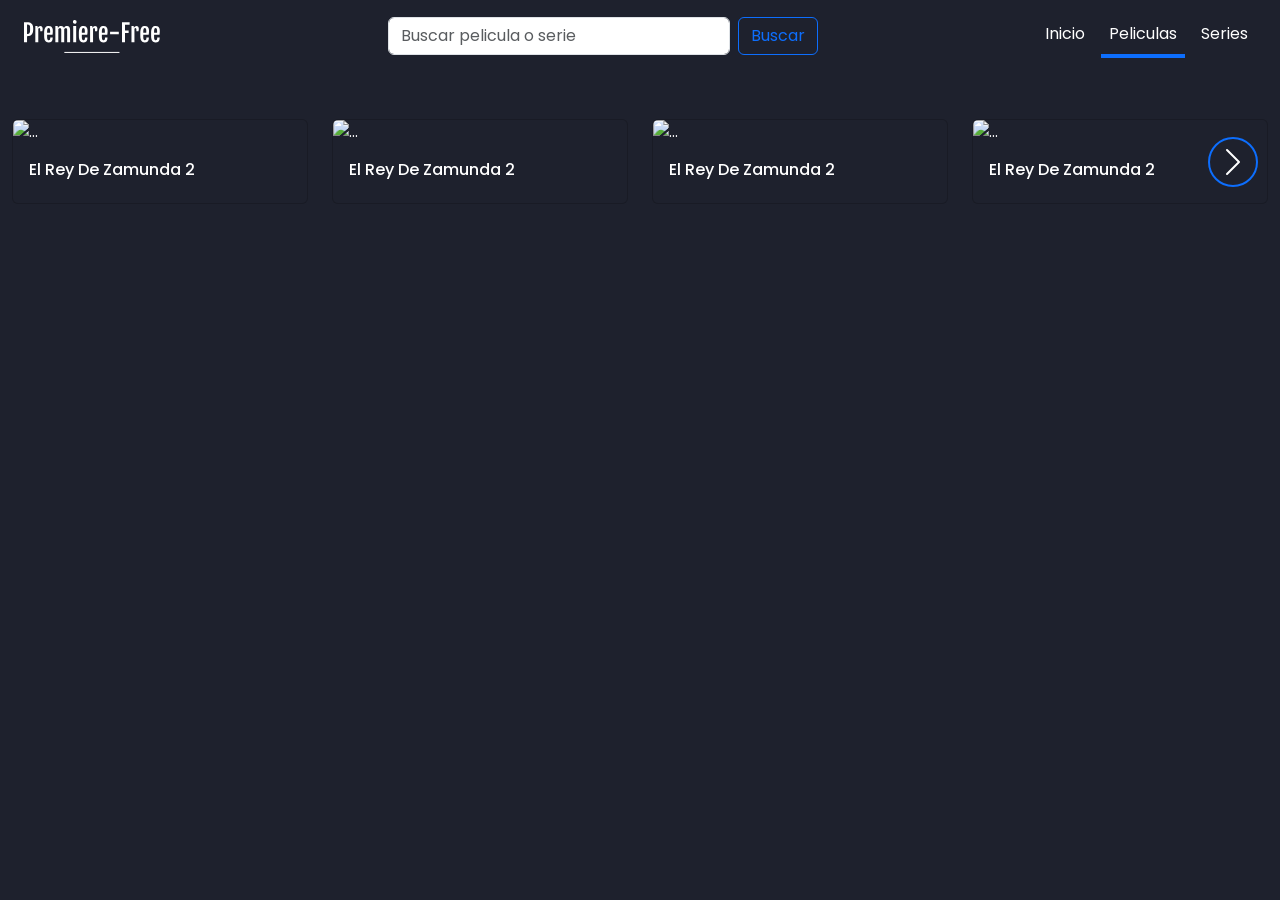
==== pages/peliculas.html @ c3f5a0e3 "30 de marzo" ====
<!DOCTYPE html>
<html lang="en">

<head>
    <meta charset="UTF-8">
    <meta http-equiv="X-UA-Compatible" content="IE=edge">
    <meta name="viewport" content="width=device-width, initial-scale=1.0">
    <!-- Bootstrap -->
    <link href="https://cdn.jsdelivr.net/npm/bootstrap@5.0.0-beta3/dist/css/bootstrap.min.css" rel="stylesheet"
        integrity="sha384-eOJMYsd53ii+scO/bJGFsiCZc+5NDVN2yr8+0RDqr0Ql0h+rP48ckxlpbzKgwra6" crossorigin="anonymous">
    <!-- Estilos CSS -->
    <link rel="stylesheet" href="/style/style.css">
    <!-- Icon -->
    <link rel="shortcut icon" href="https://icons.iconarchive.com/icons/ariil/alphabet/256/Letter-P-icon.png"
        type="image/x-icon" />
    <!-- Fonts -->
    <link rel="preconnect" href="https://fonts.gstatic.com">
    <link href="https://fonts.googleapis.com/css2?family=Poppins:wght@100;200;300;400;500;600;700;800;900&display=swap"
        rel="stylesheet">
    <link rel="stylesheet" href="/style/nomalize.css">
    <title>Premiere Free</title>
</head>

<body>
    <div class="container-fluid">
        <nav class="navbar navbar-expand-sm navbar-dark sticky-top" style="background-color: #1e212d;">
            <div class="container-fluid">
                <a class="navbar-brand text-nowrap" href="/index.html"><img src="/img/logo.svg" alt="logo"></a>
                <button class="navbar-toggler" type="button" data-bs-toggle="collapse" data-bs-target="#navbarNav"
                    aria-controls="navbarNav" aria-expanded="false" aria-label="Toggle navigation">
                    <span class="navbar-toggler-icon"></span>
                </button>

                <div class="collapse navbar-collapse justify-content-end" id="navbarNav">
                    <div class="container-fluid d-flex justify-content-center ">
                        <form class="d-flex">
                            <input class="form-control me-2" type="search" placeholder="Buscar pelicula o serie"
                                aria-label="Search">
                            <button class="btn btn-outline-primary" type="submit">Buscar</button>
                        </form>
                    </div>
                    <div class="navbar-nav text-center ">
                        <ul class="navbar-nav ">
                            <li class="nav-item">
                                <a class="nav-link nav-color active" href="/index.html">Inicio</a>
                            </li>
                            <li class="nav-item">
                                <a class="nav-link nav-color border-4 border-bottom border-primary active"
                                    href="/pages/peliculas.html">Peliculas</a>
                            </li>
                            <li class="nav-item">
                                <a class="nav-link nav-color active" href="/pages/series.html">Series</a>
                            </li>
                        </ul>
                    </div>
                </div>
            </div>
        </nav>

        <div id="carouselExampleControlsNoTouching" class="carousel slide py-5" data-bs-touch="false"
            data-bs-interval="false">
            <div class="carousel-inner">
                <div class="carousel-item active">
                    <div class="row">
                        <div class="col-3">
                            <div class="card ">
                                <img src="https://i.blogs.es/f60c54/el-rey-de-zamunda-cartel/840_560.jpeg"
                                    class="card-img-top" alt="...">
                                <div class="card-body">
                                    <h6 class="card-title">El Rey De Zamunda 2</h6>
                                </div>
                            </div>
                        </div>
                        <div class="col-3">
                            <div class="card ">
                                <img src="https://i.blogs.es/f60c54/el-rey-de-zamunda-cartel/840_560.jpeg"
                                    class="card-img-top" alt="...">
                                <div class="card-body">
                                    <h6 class="card-title">El Rey De Zamunda 2</h6>
                                </div>
                            </div>
                        </div>
                        <div class="col-3">
                            <div class="card ">
                                <img src="https://i.blogs.es/f60c54/el-rey-de-zamunda-cartel/840_560.jpeg"
                                    class="card-img-top" alt="...">
                                <div class="card-body">
                                    <h6 class="card-title">El Rey De Zamunda 2</h6>
                                </div>
                            </div>
                        </div>
                        <div class="col-3">
                            <div class="card ">
                                <img src="https://i.blogs.es/f60c54/el-rey-de-zamunda-cartel/840_560.jpeg"
                                    class="card-img-top" alt="...">
                                <div class="card-body">
                                    <h6 class="card-title">El Rey De Zamunda 2</h6>
                                </div>
                            </div>
                        </div>
                        
                    </div>
                </div>
                <div class="carousel-item ">
                    <div class="row">
                        <div class="col-3">
                            <div class="card ">
                                <img src="https://i.blogs.es/f60c54/el-rey-de-zamunda-cartel/840_560.jpeg"
                                    class="card-img-top" alt="...">
                                <div class="card-body">
                                    <h6 class="card-title">El Rey De Zamunda 2</h6>
                                </div>
                            </div>
                        </div>
                        <div class="col-3">
                            <div class="card ">
                                <img src="https://i.blogs.es/f60c54/el-rey-de-zamunda-cartel/840_560.jpeg"
                                    class="card-img-top" alt="...">
                                <div class="card-body">
                                    <h6 class="card-title">El Rey De Zamunda 2</h6>
                                </div>
                            </div>
                        </div>
                        <div class="col-3">
                            <div class="card ">
                                <img src="https://i.blogs.es/f60c54/el-rey-de-zamunda-cartel/840_560.jpeg"
                                    class="card-img-top" alt="...">
                                <div class="card-body">
                                    <h6 class="card-title">El Rey De Zamunda 2</h6>
                                </div>
                            </div>
                        </div>
                        <div class="col-3">
                            <div class="card ">
                                <img src="https://i.blogs.es/f60c54/el-rey-de-zamunda-cartel/840_560.jpeg"
                                    class="card-img-top" alt="...">
                                <div class="card-body">
                                    <h6 class="card-title">El Rey De Zamunda 2</h6>
                                </div>
                            </div>
                        </div>
                        
                    </div>
                </div>
            </div>
            <button class="carousel-control-next x" type="button" data-bs-target="#carouselExampleControlsNoTouching"
                data-bs-slide="next">
                <span class="carousel-control-next-icon y" aria-hidden="true"></span>
                <span class="visually-hidden">Next</span>
            </button>
        </div>

    </div>

    <script src="https://cdn.jsdelivr.net/npm/bootstrap@5.0.0-beta3/dist/js/bootstrap.bundle.min.js"
        integrity="sha384-JEW9xMcG8R+pH31jmWH6WWP0WintQrMb4s7ZOdauHnUtxwoG2vI5DkLtS3qm9Ekf"
        crossorigin="anonymous"></script>
</body>

</html>
---- style/style.css ----
body{
    background-color: #1e212d;
    font-family: 'Poppins', sans-serif;
}

.navbar-brand{
    font-size: 30px;
    font-weight: 600;
}

.nav-color{
    margin-left: 8px;

/*     border-bottom: solid 3px blue ; */
}

.nav-color:hover{
    color: #0d6efd !important;
}

.inf-agg-r{
    font-size: 14px;
}

.card_tamaño-img{
    max-height: 200px;
    background-size: contain;
    min-height:200px;
    max-width: max-content;
}

.card{
    background-color: #1e212d;
    color: white;
}
 
.c-1{
    max-height: 100%;
    min-height: 600px;
}

.img-more{
    max-height: 300px;
    background-size: contain;
    min-height:260px;
    height: 260px;
}

.x{
    background-color: #1e212d  ;
    width: 50px;
    height: 50px;
    margin: auto;
    border-radius: 100%;
    opacity: 1 !important;
    margin-right: 10px;
    border: solid 2px #0d6efd;
}
---- style/nomalize.css ----
/*! normalize.css v8.0.1 | MIT License | github.com/necolas/normalize.css */

/* Document
   ========================================================================== */

*{
    box-sizing: border-box;
    padding: 0;
    margin: 0;
  }
/**
 * 1. Correct the line height in all browsers.
 * 2. Prevent adjustments of font size after orientation changes in iOS.
 */

html {
  line-height: 1.15; /* 1 */
  -webkit-text-size-adjust: 100%; /* 2 */
}

/* Sections
   ========================================================================== */

/**
 * Remove the margin in all browsers.
 */

body {
  margin: 0;
}

/**
 * Render the `main` element consistently in IE.
 */

main {
  display: block;
}

/**
 * Correct the font size and margin on `h1` elements within `section` and
 * `article` contexts in Chrome, Firefox, and Safari.
 */

h1 {
  font-size: 2em;
  margin: 0.67em 0;
}

/* Grouping content
   ========================================================================== */

/**
 * 1. Add the correct box sizing in Firefox.
 * 2. Show the overflow in Edge and IE.
 */

hr {
  box-sizing: content-box; /* 1 */
  height: 0; /* 1 */
  overflow: visible; /* 2 */
}

/**
 * 1. Correct the inheritance and scaling of font size in all browsers.
 * 2. Correct the odd `em` font sizing in all browsers.
 */

pre {
  font-family: monospace, monospace; /* 1 */
  font-size: 1em; /* 2 */
}

/* Text-level semantics
   ========================================================================== */

/**
 * Remove the gray background on active links in IE 10.
 */

a {
  background-color: transparent;
}

/**
 * 1. Remove the bottom border in Chrome 57-
 * 2. Add the correct text decoration in Chrome, Edge, IE, Opera, and Safari.
 */

abbr[title] {
  border-bottom: none; /* 1 */
  text-decoration: underline; /* 2 */
  text-decoration: underline dotted; /* 2 */
}

/**
 * Add the correct font weight in Chrome, Edge, and Safari.
 */

b,
strong {
  font-weight: bolder;
}

/**
 * 1. Correct the inheritance and scaling of font size in all browsers.
 * 2. Correct the odd `em` font sizing in all browsers.
 */

code,
kbd,
samp {
  font-family: monospace, monospace; /* 1 */
  font-size: 1em; /* 2 */
}

/**
 * Add the correct font size in all browsers.
 */

small {
  font-size: 80%;
}

/**
 * Prevent `sub` and `sup` elements from affecting the line height in
 * all browsers.
 */

sub,
sup {
  font-size: 75%;
  line-height: 0;
  position: relative;
  vertical-align: baseline;
}

sub {
  bottom: -0.25em;
}

sup {
  top: -0.5em;
}

/* Embedded content
   ========================================================================== */

/**
 * Remove the border on images inside links in IE 10.
 */

img {
  border-style: none;
  max-width: 100%;
}

/* Forms
   ========================================================================== */

/**
 * 1. Change the font styles in all browsers.
 * 2. Remove the margin in Firefox and Safari.
 */

button,
input,
optgroup,
select,
textarea {
  font-family: inherit; /* 1 */
  font-size: 100%; /* 1 */
  line-height: 1.15; /* 1 */
  margin: 0; /* 2 */
}

/**
 * Show the overflow in IE.
 * 1. Show the overflow in Edge.
 */

button,
input { /* 1 */
  overflow: visible;
}

/**
 * Remove the inheritance of text transform in Edge, Firefox, and IE.
 * 1. Remove the inheritance of text transform in Firefox.
 */

button,
select { /* 1 */
  text-transform: none;
}

/**
 * Correct the inability to style clickable types in iOS and Safari.
 */

button,
[type="button"],
[type="reset"],
[type="submit"] {
  -webkit-appearance: button;
}

/**
 * Remove the inner border and padding in Firefox.
 */

button::-moz-focus-inner,
[type="button"]::-moz-focus-inner,
[type="reset"]::-moz-focus-inner,
[type="submit"]::-moz-focus-inner {
  border-style: none;
  padding: 0;
}

/**
 * Restore the focus styles unset by the previous rule.
 */

button:-moz-focusring,
[type="button"]:-moz-focusring,
[type="reset"]:-moz-focusring,
[type="submit"]:-moz-focusring {
  outline: 1px dotted ButtonText;
}

/**
 * Correct the padding in Firefox.
 */

fieldset {
  padding: 0.35em 0.75em 0.625em;
}

/**
 * 1. Correct the text wrapping in Edge and IE.
 * 2. Correct the color inheritance from `fieldset` elements in IE.
 * 3. Remove the padding so developers are not caught out when they zero out
 *    `fieldset` elements in all browsers.
 */

legend {
  box-sizing: border-box; /* 1 */
  color: inherit; /* 2 */
  display: table; /* 1 */
  max-width: 100%; /* 1 */
  padding: 0; /* 3 */
  white-space: normal; /* 1 */
}

/**
 * Add the correct vertical alignment in Chrome, Firefox, and Opera.
 */

progress {
  vertical-align: baseline;
}

/**
 * Remove the default vertical scrollbar in IE 10+.
 */

textarea {
  overflow: auto;
}

/**
 * 1. Add the correct box sizing in IE 10.
 * 2. Remove the padding in IE 10.
 */

[type="checkbox"],
[type="radio"] {
  box-sizing: border-box; /* 1 */
  padding: 0; /* 2 */
}

/**
 * Correct the cursor style of increment and decrement buttons in Chrome.
 */

[type="number"]::-webkit-inner-spin-button,
[type="number"]::-webkit-outer-spin-button {
  height: auto;
}

/**
 * 1. Correct the odd appearance in Chrome and Safari.
 * 2. Correct the outline style in Safari.
 */

[type="search"] {
  -webkit-appearance: textfield; /* 1 */
  outline-offset: -2px; /* 2 */
}

/**
 * Remove the inner padding in Chrome and Safari on macOS.
 */

[type="search"]::-webkit-search-decoration {
  -webkit-appearance: none;
}

/**
 * 1. Correct the inability to style clickable types in iOS and Safari.
 * 2. Change font properties to `inherit` in Safari.
 */

::-webkit-file-upload-button {
  -webkit-appearance: button; /* 1 */
  font: inherit; /* 2 */
}

/* Interactive
   ========================================================================== */

/*
 * Add the correct display in Edge, IE 10+, and Firefox.
 */

details {
  display: block;
}

/*
 * Add the correct display in all browsers.
 */

summary {
  display: list-item;
}

/* Misc
   ========================================================================== */

/**
 * Add the correct display in IE 10+.
 */

template {
  display: none;
}

/**
 * Add the correct display in IE 10.
 */

[hidden] {
  display: none;
}
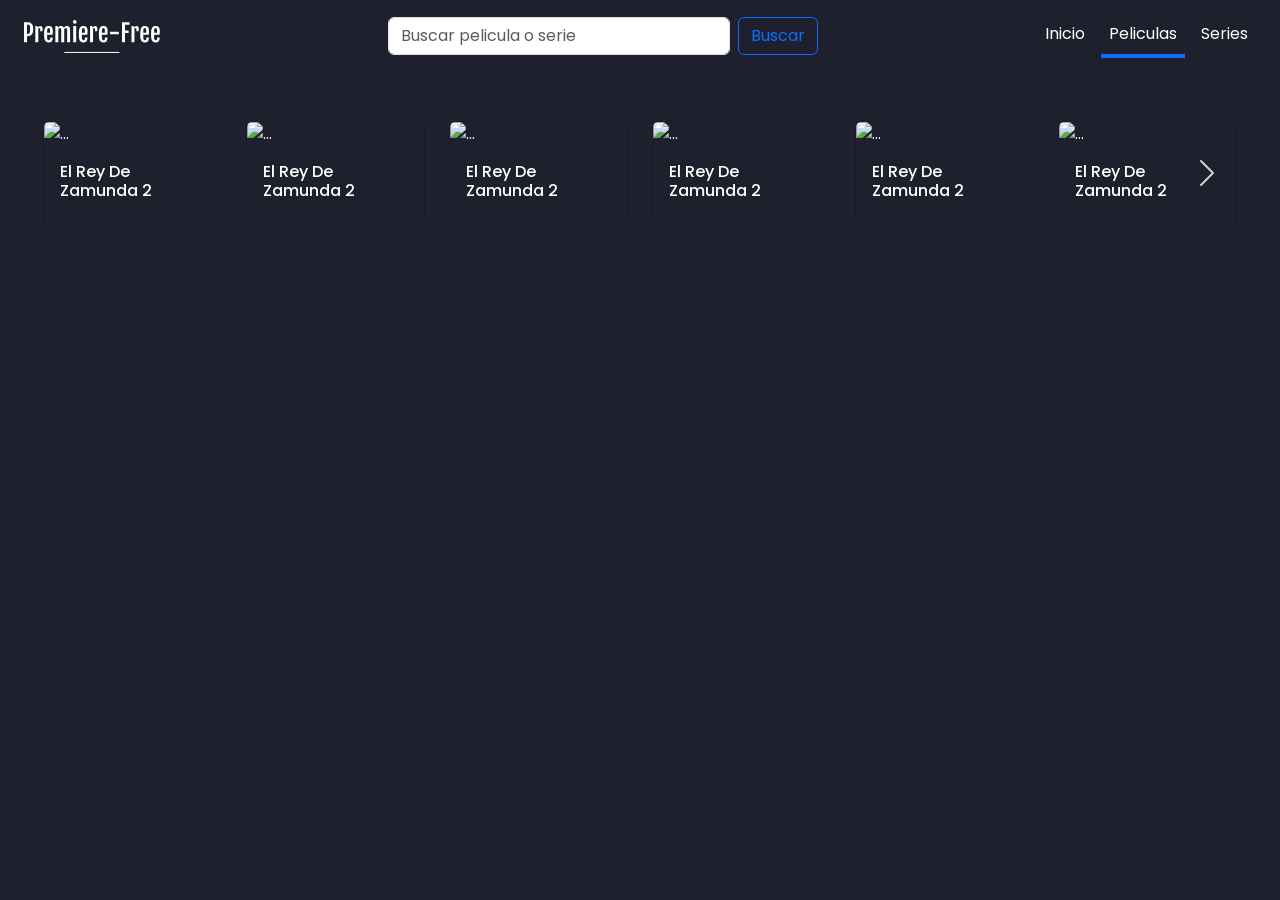
==== commit b5d768bf: "1" ====
--- a/pages/peliculas.html
+++ b/pages/peliculas.html
@@ -62,7 +62,7 @@
             <div class="carousel-inner">
                 <div class="carousel-item active">
                     <div class="row">
-                        <div class="col-3">
+                        <div class="col-2">
                             <div class="card ">
                                 <img src="https://i.blogs.es/f60c54/el-rey-de-zamunda-cartel/840_560.jpeg"
                                     class="card-img-top" alt="...">
@@ -71,7 +71,7 @@
                                 </div>
                             </div>
                         </div>
-                        <div class="col-3">
+                        <div class="col-2">
                             <div class="card ">
                                 <img src="https://i.blogs.es/f60c54/el-rey-de-zamunda-cartel/840_560.jpeg"
                                     class="card-img-top" alt="...">
@@ -80,7 +80,7 @@
                                 </div>
                             </div>
                         </div>
-                        <div class="col-3">
+                        <div class="col-2">
                             <div class="card ">
                                 <img src="https://i.blogs.es/f60c54/el-rey-de-zamunda-cartel/840_560.jpeg"
                                     class="card-img-top" alt="...">
@@ -89,7 +89,7 @@
                                 </div>
                             </div>
                         </div>
-                        <div class="col-3">
+                        <div class="col-2">
                             <div class="card ">
                                 <img src="https://i.blogs.es/f60c54/el-rey-de-zamunda-cartel/840_560.jpeg"
                                     class="card-img-top" alt="...">
@@ -98,7 +98,23 @@
                                 </div>
                             </div>
                         </div>
-                        
+                        <div class="col-2">
+                            <div class="card ">
+                                <img src="https://i.blogs.es/f60c54/el-rey-de-zamunda-cartel/840_560.jpeg"
+                                    class="card-img-top" alt="...">
+                                <div class="card-body">
+                                    <h6 class="card-title">El Rey De Zamunda 2</h6>
+                                </div>
+                            </div>
+                        </div>                        <div class="col-2">
+                            <div class="card ">
+                                <img src="https://i.blogs.es/f60c54/el-rey-de-zamunda-cartel/840_560.jpeg"
+                                    class="card-img-top" alt="...">
+                                <div class="card-body">
+                                    <h6 class="card-title">El Rey De Zamunda 2</h6>
+                                </div>
+                            </div>
+                        </div>
                     </div>
                 </div>
                 <div class="carousel-item ">
--- a/style/style.css
+++ b/style/style.css
@@ -36,7 +36,8 @@
  
 .c-1{
     max-height: 100%;
-    min-height: 600px;
+/* 
+    border: solid 2px red; */
 }
 
 .img-more{
@@ -45,14 +46,60 @@
     min-height:260px;
     height: 260px;
 }
+.carousel-control-prev {
+    background-color: #1e212d ;
+    width: 40px;
+    height: 40px;
+    margin: auto;
+    border-radius: 20%;
+    opacity: .8 !important;
+    margin-left: 10px;
+}
+.carousel-control-next{
+    background-color: #1e212d;
+    width: 40px;
+    height: 40px;
+    margin: auto;
+    border-radius: 20%;
+    opacity: .8 !important;
+    margin-right: 10px;
+}
 
-.x{
-    background-color: #1e212d  ;
-    width: 50px;
-    height: 50px;
+.carousel{
+    width: 95%;
     margin: auto;
-    border-radius: 100%;
-    opacity: 1 !important;
-    margin-right: 10px;
-    border: solid 2px #0d6efd;
+    height: 100%;
+    margin-top: 2px;
 }
+
+.carousel-item img {
+    margin: auto;
+    background-size: cover;
+    width: 100%;
+    max-height: 550px;
+}
+
+.carousel-item::before {
+    content: "";
+    display: block;
+    position: relative;
+    top: 0;
+    bottom: 0;
+    right: 0;
+    left: 0;
+}
+
+
+.w{
+	width: 180px;
+	text-align: center;
+}
+
+.c{
+	background-color: #0d6efd;
+}
+
+.c:hover {
+	background-color: #1e212d;
+
+}
